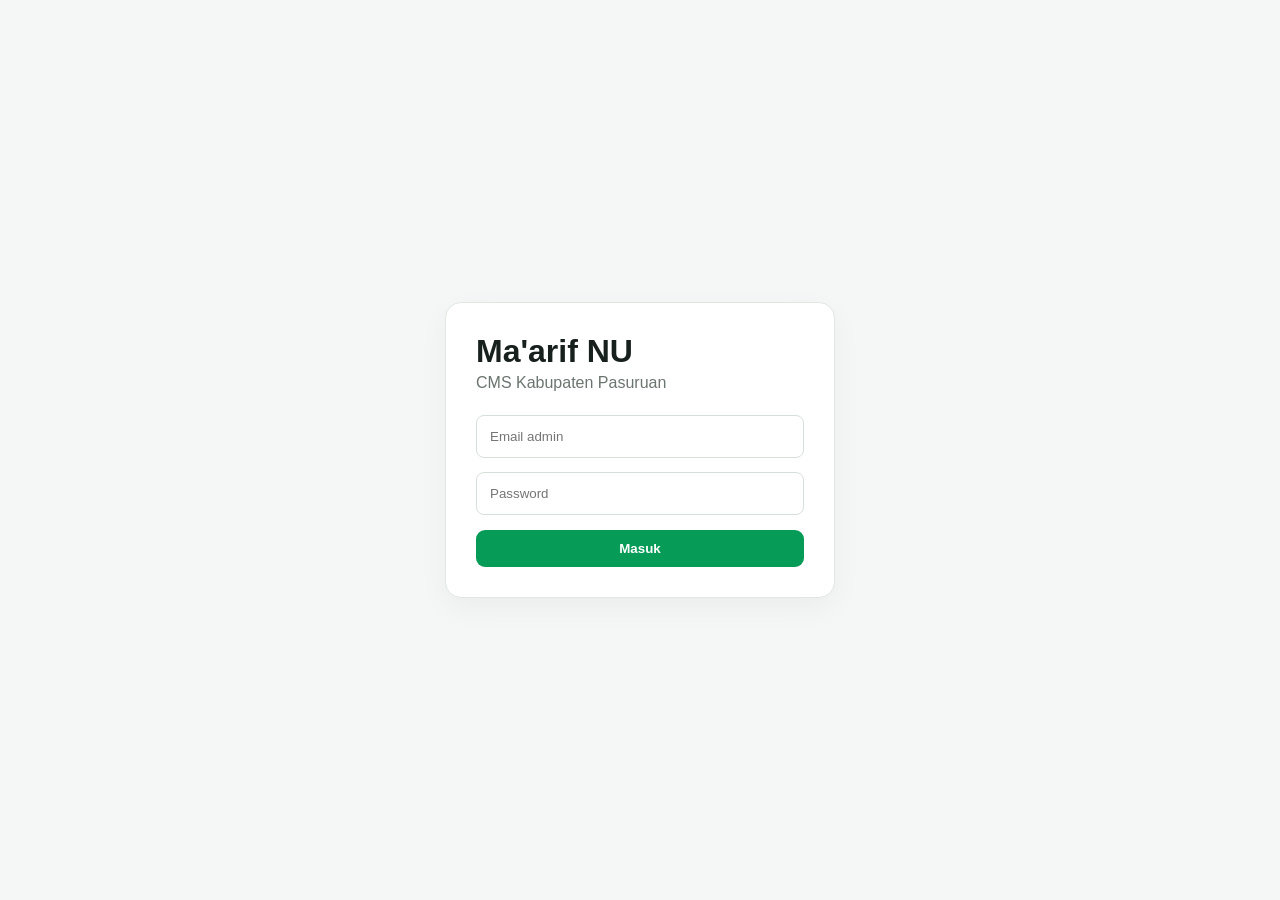
==== admin/index.html @ 739866f7 "Add files via upload" ====
<!doctype html>
<html lang="id">
<head>
<meta charset="utf-8">
<meta name="viewport" content="width=device-width,initial-scale=1">
<title>CMS Ma'arif NU</title>
<link rel="stylesheet" href="admin.css">
</head>
<body>
<div id="login" class="screen">
  <div class="box">
    <h1>Ma'arif NU</h1>
    <p>CMS Kabupaten Pasuruan</p>
    <form id="loginForm">
      <input id="email" type="email" placeholder="Email admin" required>
      <input id="password" type="password" placeholder="Password" required>
      <button>Masuk</button>
      <div id="loginMsg"></div>
    </form>
  </div>
</div>

<div id="app" hidden>
  <header><b>Ma'arif NU CMS</b><button id="logout">Keluar</button></header>
  <main>
    <section class="toolbar">
      <div><h1>Berita</h1><p>Kelola berita langsung dari CMS.</p></div>
      <button id="newBtn">+ Tulis Berita</button>
    </section>
    <section id="list"></section>

    <section id="editor" class="panel" hidden>
      <div class="toolbar"><div><h2 id="editorTitle">Tulis Berita</h2></div><button id="closeBtn" class="secondary">Tutup</button></div>
      <form id="postForm">
        <input type="hidden" id="postId">
        <label>Judul<input id="title" required></label>
        <label>Slug<input id="slug" required></label>
        <label>Kategori<select id="category"></select></label>
        <label>URL gambar<input id="image" placeholder="https://..."></label>
        <label>Ringkasan<textarea id="excerpt" rows="3"></textarea></label>
        <label>Isi berita<textarea id="content" rows="14" required></textarea></label>
        <div class="row">
          <label class="check"><input id="headline" type="checkbox"> Jadikan Headline</label>
          <label>Status<select id="status"><option value="draft">Draft</option><option value="published">Publish</option></select></label>
        </div>
        <button type="submit">Simpan</button><span id="saveMsg"></span>
      </form>
    </section>
  </main>
</div>
<script src="admin.js"></script>
</body>
</html>
---- admin/admin.css ----
*{box-sizing:border-box}body{margin:0;font-family:Arial,sans-serif;background:#f5f7f6;color:#17201c}button{border:0;border-radius:9px;padding:11px 16px;background:#079b58;color:#fff;font-weight:700;cursor:pointer}button.secondary{background:#e6ece8;color:#17201c}.screen{min-height:100vh;display:grid;place-items:center}.box,.panel{background:#fff;border:1px solid #dfe7e2;border-radius:16px;box-shadow:0 10px 30px #0000000b}.box{width:min(390px,calc(100% - 30px));padding:30px}.box h1{margin:0 0 4px}.box p{color:#6b756f;margin-top:0}.box input{width:100%;padding:13px;margin:7px 0;border:1px solid #d7dfda;border-radius:8px}.box button{width:100%;margin-top:8px}#loginMsg,#saveMsg{color:#c0392b;font-size:13px;margin-left:10px}header{height:64px;background:#fff;border-bottom:1px solid #e0e7e2;display:flex;align-items:center;justify-content:space-between;padding:0 max(18px,calc((100% - 1100px)/2))}header button{background:transparent;color:#536059}main{width:min(1100px,calc(100% - 30px));margin:30px auto}.toolbar{display:flex;justify-content:space-between;align-items:center;gap:20px}.toolbar h1,.toolbar h2{margin:0}.toolbar p{color:#6b756f}.post{background:#fff;border:1px solid #dfe7e2;border-radius:12px;padding:16px;margin:12px 0;display:flex;justify-content:space-between;gap:20px}.post h3{margin:0 0 7px}.meta{color:#6b756f;font-size:13px}.actions{display:flex;gap:7px;align-items:center}.actions button{font-size:12px;padding:8px 11px}.panel{margin-top:25px;padding:25px}.panel label{display:block;font-weight:700;font-size:13px;margin:14px 0}.panel input,.panel select,.panel textarea{display:block;width:100%;margin-top:6px;padding:12px;border:1px solid #d7dfda;border-radius:8px;font:inherit}.row{display:grid;grid-template-columns:1fr 1fr;gap:20px}.check{display:flex!important;align-items:center;gap:8px}.check input{width:auto!important;margin:0}.check{font-weight:400!important}@media(max-width:650px){.post{display:block}.actions{margin-top:12px}.row{grid-template-columns:1fr}.toolbar{align-items:flex-start}}
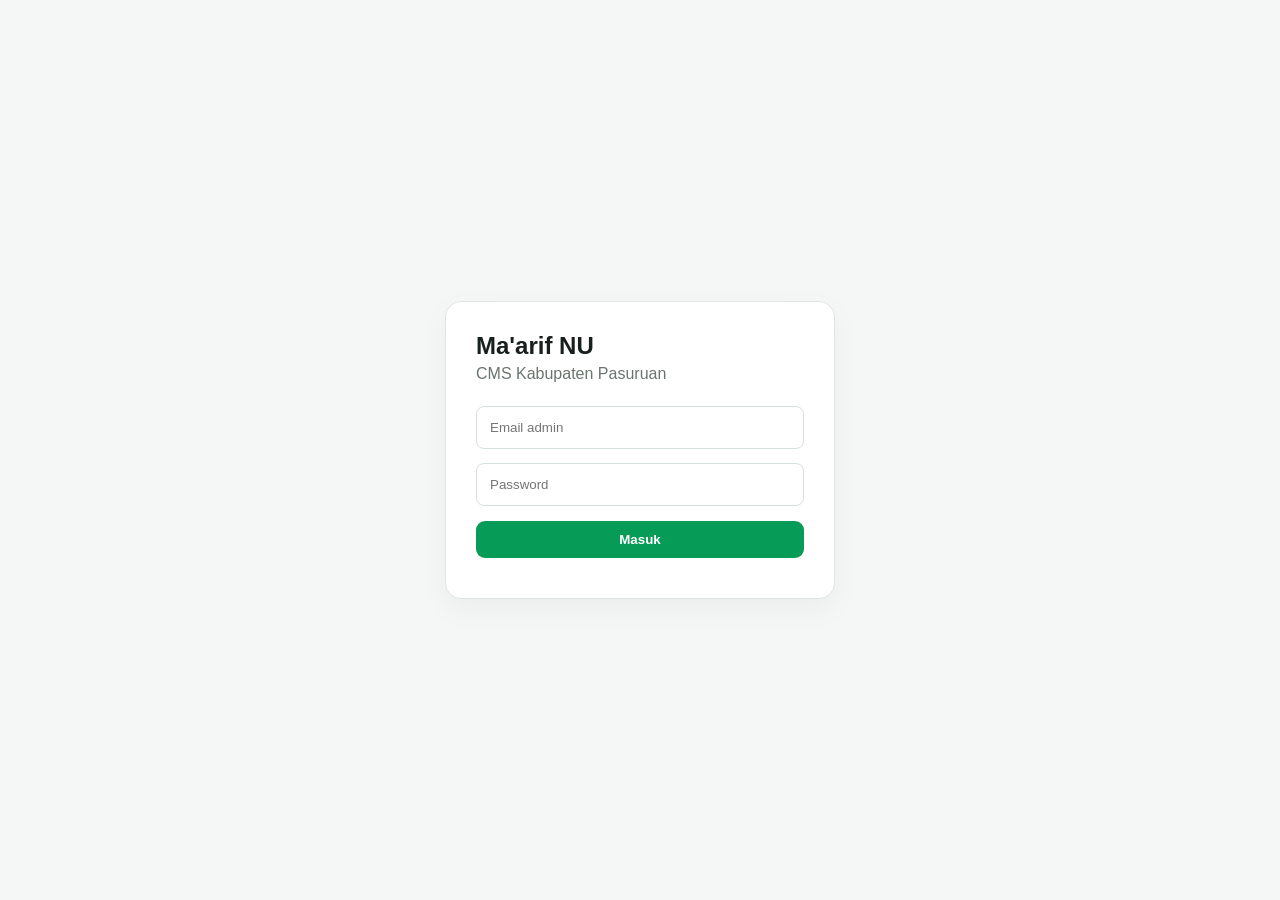
==== commit e5651263: "Add files via upload" ====
--- a/admin/index.html
+++ b/admin/index.html
@@ -7,47 +7,91 @@
 <link rel="stylesheet" href="admin.css">
 </head>
 <body>
-<div id="login" class="screen">
+
+<section id="loginScreen" class="screen">
   <div class="box">
     <h1>Ma'arif NU</h1>
     <p>CMS Kabupaten Pasuruan</p>
     <form id="loginForm">
-      <input id="email" type="email" placeholder="Email admin" required>
-      <input id="password" type="password" placeholder="Password" required>
-      <button>Masuk</button>
+      <input id="email" type="email" placeholder="Email admin" autocomplete="username" required>
+      <input id="password" type="password" placeholder="Password" autocomplete="current-password" required>
+      <button id="loginButton" type="submit">Masuk</button>
       <div id="loginMsg"></div>
     </form>
   </div>
-</div>
+</section>
 
-<div id="app" hidden>
-  <header><b>Ma'arif NU CMS</b><button id="logout">Keluar</button></header>
+<section id="dashboardScreen" hidden>
+  <header>
+    <strong>Ma'arif NU CMS</strong>
+    <button id="logoutButton" class="ghost">Keluar</button>
+  </header>
+
   <main>
-    <section class="toolbar">
-      <div><h1>Berita</h1><p>Kelola berita langsung dari CMS.</p></div>
-      <button id="newBtn">+ Tulis Berita</button>
-    </section>
-    <section id="list"></section>
+    <div class="toolbar">
+      <div>
+        <h1>Berita</h1>
+        <p>Kelola berita website Ma'arif NU Kabupaten Pasuruan.</p>
+      </div>
+      <button id="newPostButton">+ Tulis Berita</button>
+    </div>
+
+    <div id="postList" class="post-list"></div>
 
     <section id="editor" class="panel" hidden>
-      <div class="toolbar"><div><h2 id="editorTitle">Tulis Berita</h2></div><button id="closeBtn" class="secondary">Tutup</button></div>
+      <div class="toolbar">
+        <h2 id="editorHeading">Tulis Berita</h2>
+        <button id="closeEditorButton" class="secondary">Tutup</button>
+      </div>
+
       <form id="postForm">
-        <input type="hidden" id="postId">
-        <label>Judul<input id="title" required></label>
-        <label>Slug<input id="slug" required></label>
-        <label>Kategori<select id="category"></select></label>
-        <label>URL gambar<input id="image" placeholder="https://..."></label>
-        <label>Ringkasan<textarea id="excerpt" rows="3"></textarea></label>
-        <label>Isi berita<textarea id="content" rows="14" required></textarea></label>
-        <div class="row">
-          <label class="check"><input id="headline" type="checkbox"> Jadikan Headline</label>
-          <label>Status<select id="status"><option value="draft">Draft</option><option value="published">Publish</option></select></label>
+        <input id="postId" type="hidden">
+
+        <label>Judul
+          <input id="title" required>
+        </label>
+
+        <label>Slug
+          <input id="slug" required>
+        </label>
+
+        <label>Kategori
+          <select id="category"></select>
+        </label>
+
+        <label>URL gambar
+          <input id="image" placeholder="https://...">
+        </label>
+
+        <label>Ringkasan
+          <textarea id="excerpt" rows="3"></textarea>
+        </label>
+
+        <label>Isi berita
+          <textarea id="content" rows="14" required></textarea>
+        </label>
+
+        <div class="form-row">
+          <label class="check">
+            <input id="headline" type="checkbox">
+            Jadikan Headline
+          </label>
+
+          <label>Status
+            <select id="status">
+              <option value="draft">Draft</option>
+              <option value="published">Publish</option>
+            </select>
+          </label>
         </div>
-        <button type="submit">Simpan</button><span id="saveMsg"></span>
+
+        <button type="submit">Simpan Berita</button>
+        <span id="saveMsg"></span>
       </form>
     </section>
   </main>
-</div>
-<script src="admin.js"></script>
+</section>
+
+<script src="admin.js?v=3"></script>
 </body>
 </html>
--- a/admin/admin.css
+++ b/admin/admin.css
@@ -1 +1,25 @@
-*{box-sizing:border-box}body{margin:0;font-family:Arial,sans-serif;background:#f5f7f6;color:#17201c}button{border:0;border-radius:9px;padding:11px 16px;background:#079b58;color:#fff;font-weight:700;cursor:pointer}button.secondary{background:#e6ece8;color:#17201c}.screen{min-height:100vh;display:grid;place-items:center}.box,.panel{background:#fff;border:1px solid #dfe7e2;border-radius:16px;box-shadow:0 10px 30px #0000000b}.box{width:min(390px,calc(100% - 30px));padding:30px}.box h1{margin:0 0 4px}.box p{color:#6b756f;margin-top:0}.box input{width:100%;padding:13px;margin:7px 0;border:1px solid #d7dfda;border-radius:8px}.box button{width:100%;margin-top:8px}#loginMsg,#saveMsg{color:#c0392b;font-size:13px;margin-left:10px}header{height:64px;background:#fff;border-bottom:1px solid #e0e7e2;display:flex;align-items:center;justify-content:space-between;padding:0 max(18px,calc((100% - 1100px)/2))}header button{background:transparent;color:#536059}main{width:min(1100px,calc(100% - 30px));margin:30px auto}.toolbar{display:flex;justify-content:space-between;align-items:center;gap:20px}.toolbar h1,.toolbar h2{margin:0}.toolbar p{color:#6b756f}.post{background:#fff;border:1px solid #dfe7e2;border-radius:12px;padding:16px;margin:12px 0;display:flex;justify-content:space-between;gap:20px}.post h3{margin:0 0 7px}.meta{color:#6b756f;font-size:13px}.actions{display:flex;gap:7px;align-items:center}.actions button{font-size:12px;padding:8px 11px}.panel{margin-top:25px;padding:25px}.panel label{display:block;font-weight:700;font-size:13px;margin:14px 0}.panel input,.panel select,.panel textarea{display:block;width:100%;margin-top:6px;padding:12px;border:1px solid #d7dfda;border-radius:8px;font:inherit}.row{display:grid;grid-template-columns:1fr 1fr;gap:20px}.check{display:flex!important;align-items:center;gap:8px}.check input{width:auto!important;margin:0}.check{font-weight:400!important}@media(max-width:650px){.post{display:block}.actions{margin-top:12px}.row{grid-template-columns:1fr}.toolbar{align-items:flex-start}}
+*{box-sizing:border-box}
+body{margin:0;font-family:Arial,sans-serif;background:#f5f7f6;color:#17201c}
+button{border:0;border-radius:9px;padding:11px 16px;background:#079b58;color:white;font-weight:700;cursor:pointer}
+button.secondary{background:#e5ebe7;color:#17201c}
+button.ghost{background:transparent;color:#52605a}
+.screen{min-height:100vh;display:grid;place-items:center}
+.box,.panel{background:#fff;border:1px solid #dfe7e2;border-radius:16px;box-shadow:0 10px 30px #0000000b}
+.box{width:min(390px,calc(100% - 30px));padding:30px}
+.box h1{margin:0 0 5px}.box p{color:#6b756f;margin-top:0}
+.box input{width:100%;padding:13px;margin:7px 0;border:1px solid #d7dfda;border-radius:8px}
+.box button{width:100%;margin-top:8px}
+#loginMsg,#saveMsg{display:block;margin-top:10px;font-size:13px;color:#c0392b}
+header{height:64px;background:#fff;border-bottom:1px solid #e0e7e2;display:flex;align-items:center;justify-content:space-between;padding:0 max(18px,calc((100% - 1100px)/2))}
+main{width:min(1100px,calc(100% - 30px));margin:30px auto}
+.toolbar{display:flex;justify-content:space-between;align-items:center;gap:20px}
+.toolbar h1,.toolbar h2{margin:0}.toolbar p{color:#6b756f}
+.post-list{margin-top:20px}
+.post{background:#fff;border:1px solid #dfe7e2;border-radius:12px;padding:16px;margin:12px 0;display:flex;justify-content:space-between;gap:20px}
+.post h3{margin:0 0 7px}.meta{color:#6b756f;font-size:13px}
+.actions{display:flex;gap:7px}.actions button{font-size:12px;padding:8px 11px}
+.panel{margin-top:25px;padding:25px}.panel label{display:block;font-weight:700;font-size:13px;margin:14px 0}
+.panel input,.panel select,.panel textarea{display:block;width:100%;margin-top:6px;padding:12px;border:1px solid #d7dfda;border-radius:8px;font:inherit}
+.form-row{display:grid;grid-template-columns:1fr 1fr;gap:20px}
+.check{display:flex!important;align-items:center;gap:8px;font-weight:400!important}.check input{width:auto!important;margin:0}
+@media(max-width:650px){.post{display:block}.actions{margin-top:12px}.form-row{grid-template-columns:1fr}.toolbar{align-items:flex-start}}
